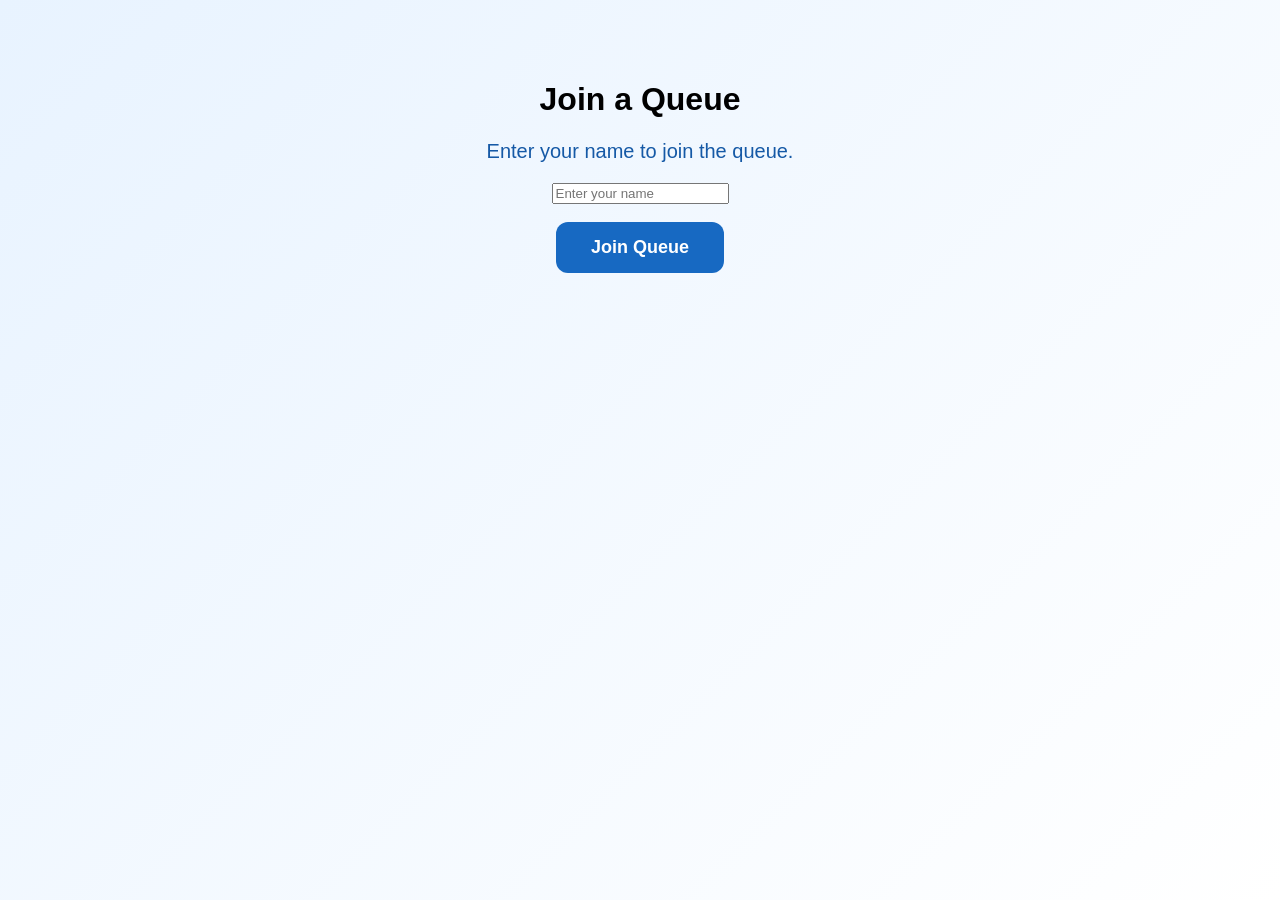
==== join.html @ 87cee15a "join queue button" ====
<!DOCTYPE html>
<html>
<head>
    <meta name="viewport" content="width=device-width, initial-scale=1.0">
    <title>Join a Queue - Quick-Q</title>
    <link rel="stylesheet" href="style.css?v=2">
</head>

<body>

    <h1>Join a Queue</h1>

    <p>Enter your name to join the queue.</p>

    <input type="text" placeholder="Enter your name">

    <br><br>

    <button>Join Queue</button>

</body>
</html>
---- style.css ----
body {
    font-family: Arial, sans-serif;
    text-align: center;
    margin: 0;
    padding: 60px 20px;
    min-height: 100vh;
    box-sizing: border-box;
    background: linear-gradient(135deg, #e8f3ff, #ffffff);
    background-repeat: no-repeat;
    background-size: cover;
}

img {
    width: 280px;
    max-width: 90%;
    margin-bottom: 20px;
}

p {
    font-size: 20px;
    color: #1559a6;
}

button {
    padding: 15px 35px;
    font-size: 18px;
    font-weight: bold;
    color: white;
    background-color: #1769c2;
    border: none;
    border-radius: 12px;
    cursor: pointer;
}
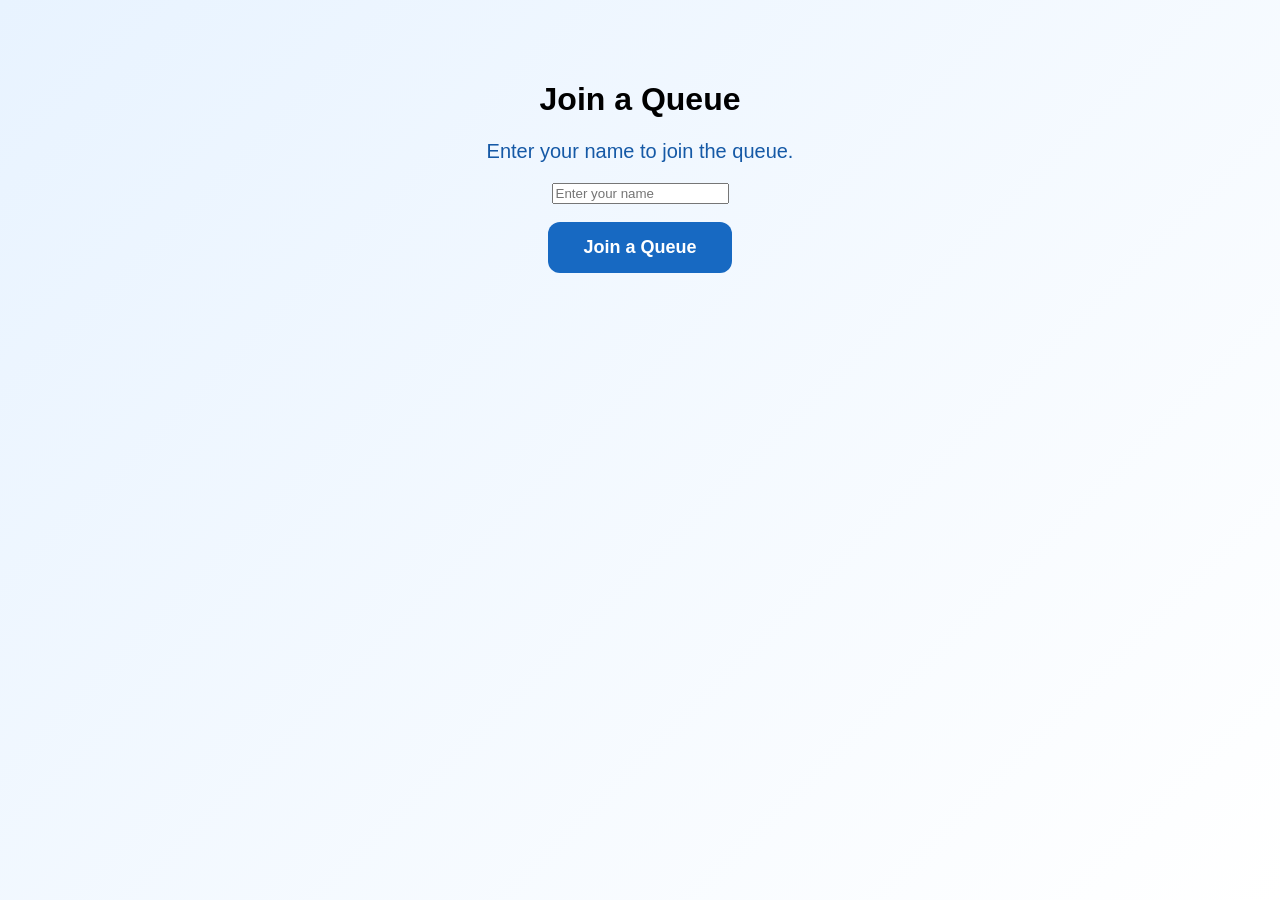
==== commit 7ea28243: "fixed button" ====
--- a/join.html
+++ b/join.html
@@ -16,7 +16,7 @@
 
     <br><br>
 
-    <button>Join Queue</button>
+  <button onclick="window.location.href='join.html'">Join a Queue</button>
 
 </body>
 </html>
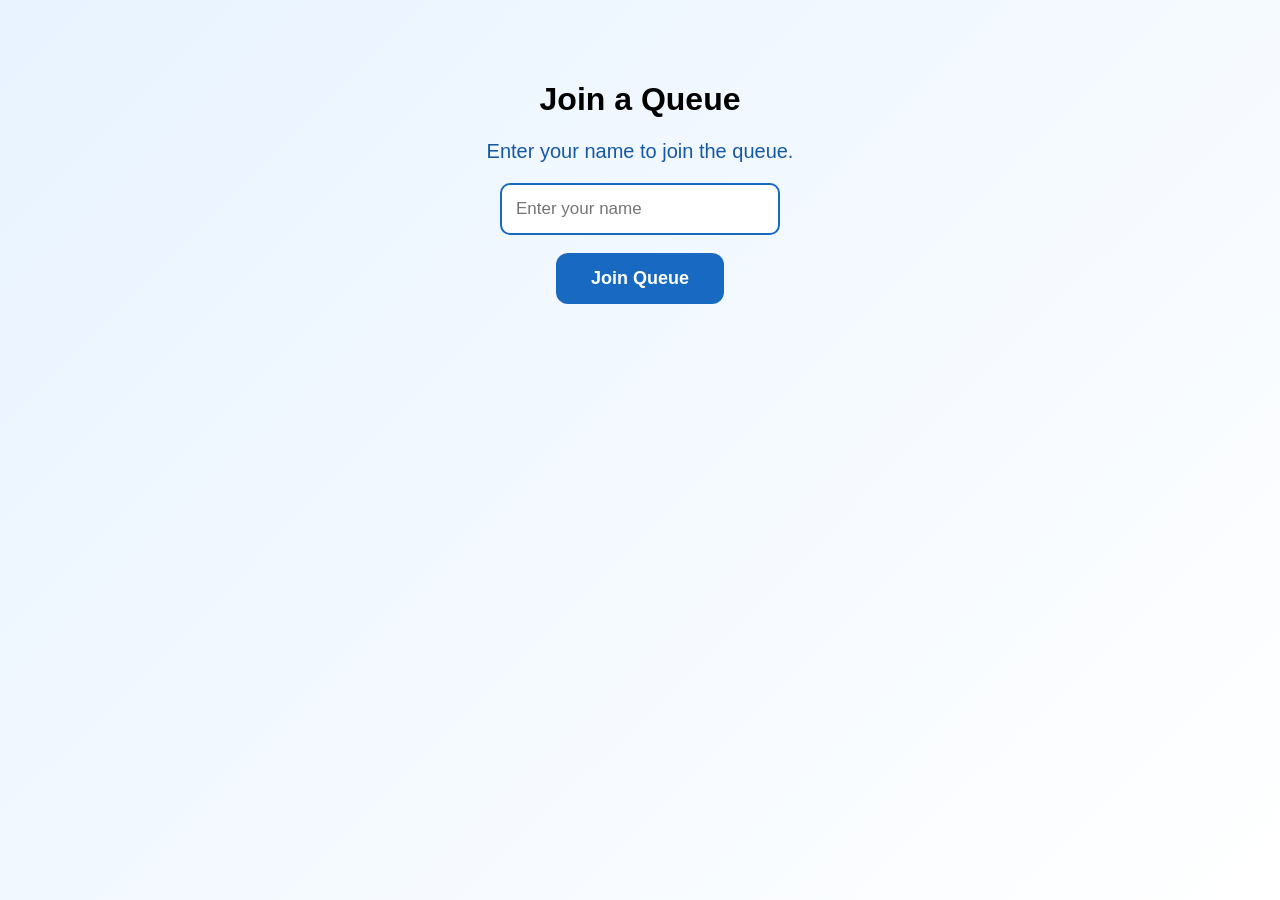
==== commit 298f9b6d: "fixed queue" ====
--- a/join.html
+++ b/join.html
@@ -16,7 +16,13 @@
 
     <br><br>
 
-  <button onclick="window.location.href='join.html'">Join a Queue</button>
+  <button onclick="joinQueue()">Join Queue</button>
+
+  <script>
+    function joinQueue() {
+        window.location.href = "queue.html";
+    }
+</script>
 
 </body>
 </html>
--- a/style.css
+++ b/style.css
@@ -30,4 +30,15 @@
     border: none;
     border-radius: 12px;
     cursor: pointer;
+}
+
+input {
+    width: 280px;
+    max-width: 80%;
+    padding: 14px;
+    font-size: 17px;
+    border: 2px solid #1769c2;
+    border-radius: 10px;
+    box-sizing: border-box;
+    outline: none;
 }
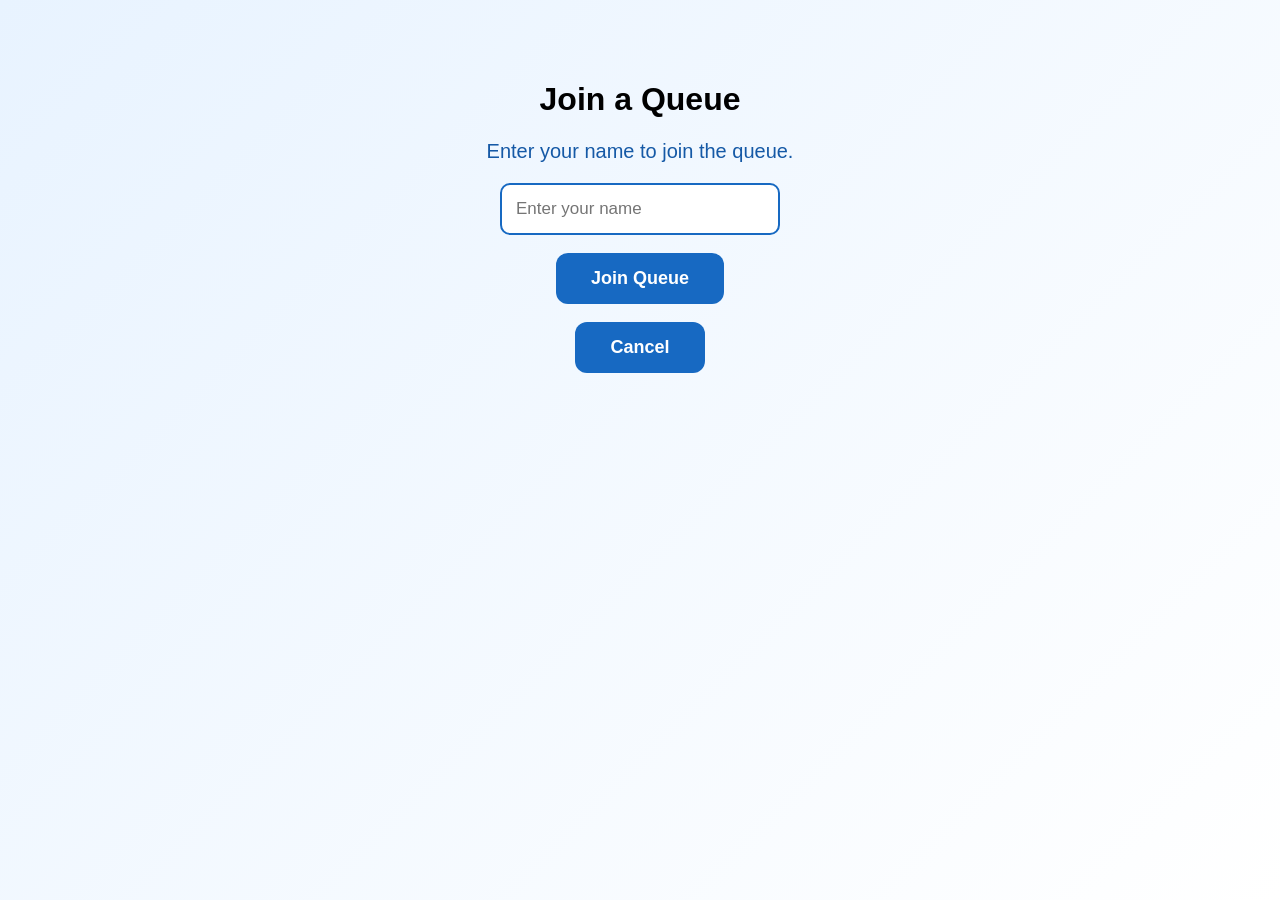
==== commit 85c1c5a9: "added cancel button" ====
--- a/join.html
+++ b/join.html
@@ -18,6 +18,10 @@
 
   <button onclick="joinQueue()">Join Queue</button>
 
+  <br><br>
+
+  <button onclick="window.location.href='index.html'">Cancel</button>
+
   <script>
     function joinQueue() {
         window.location.href = "queue.html";
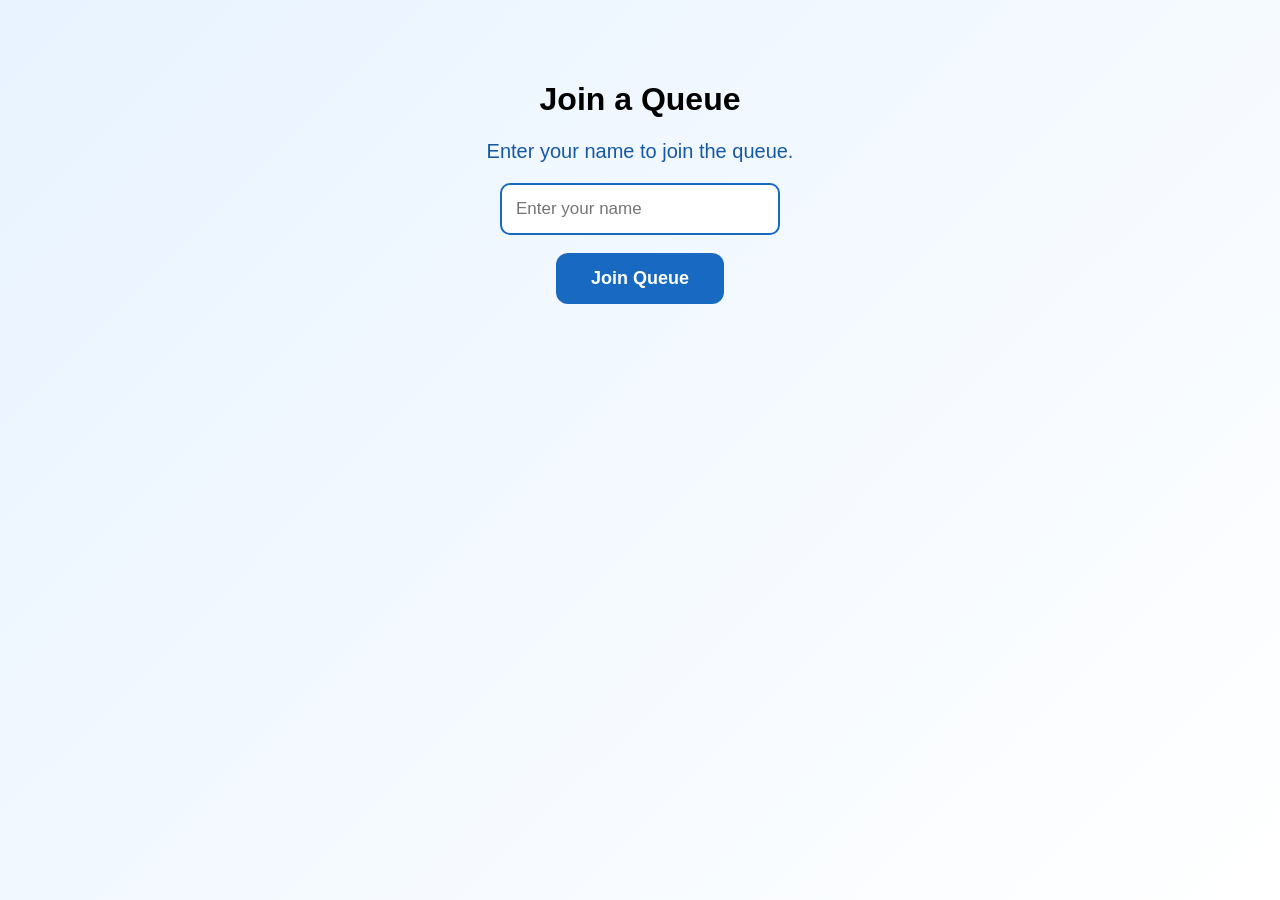
==== commit 72671d9a: "added canceel button" ====
--- a/join.html
+++ b/join.html
@@ -18,10 +18,6 @@
 
   <button onclick="joinQueue()">Join Queue</button>
 
-  <br><br>
-
-  <button onclick="window.location.href='index.html'">Cancel</button>
-
   <script>
     function joinQueue() {
         window.location.href = "queue.html";
